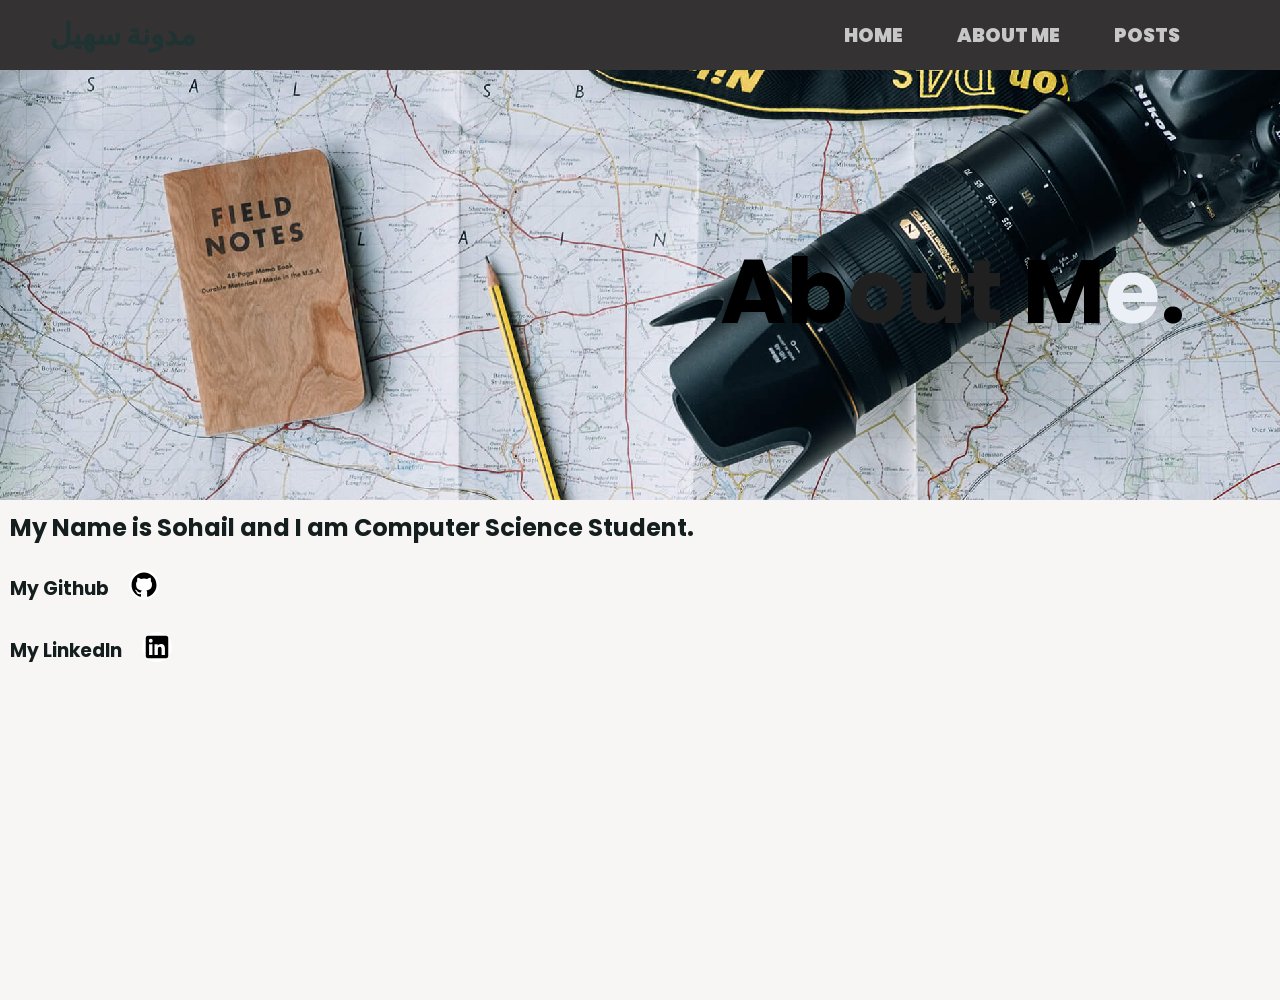
==== about.html @ fa135c8b "some minor changes in appearence" ====
<!DOCTYPE html>
<html>
  <head>
    <meta charset="utf-8">
    <meta name="viewport" content="width=device-width, initial-scale=1.0, shrink-to-fit=no">
    <title>ResearchRealm</title>
    <link rel="stylesheet" href="https://fonts.googleapis.com/css?family=Open+Sans:300italic,400italic,600italic,700italic,800italic,400,300,600,700,800&amp;display=swap">
    <link rel="stylesheet" href="https://fonts.googleapis.com/css?family=Lora:400,700,400italic,700italic&amp;display=swap">
    <link rel="stylesheet" href="assets/css_all/style.css">
    <link rel="stylesheet" href="assets/css_all/about.css">
    <link rel="stylesheet" href="assets/css_all/common.css">
    <script src="scroll.js"></script> 

    <!-- googel adsense -->
    <script async src="https://pagead2.googlesyndication.com/pagead/js/adsbygoogle.js?client=ca-pub-2440617050237223"
     crossorigin="anonymous"></script>
   
     <script async src="https://pagead2.googlesyndication.com/pagead/js/adsbygoogle.js?client=ca-pub-2440617050237223"
     crossorigin="anonymous"></script>
  </head>

  <body>
    <!-- header section starts here -------------------------------------------->
    <header>
      <div class="header-container">
        <div class="blog-name">
          <a href="index.html">
            مدونة سهيل
          </a>
        </div>
        <div class="header-nav-container">
          <a href="index.html">HOME</a>
          <a href="about.html">ABOUT ME</a>
          <a href="space.html">POSTS</a>
        </div>
      </div>
    </header>

    <!-- middle section ----------------------------------------------------- -->
    <div class="about-midde-section">
      <img src="image/about-bg.jpg" alt="">
      
    </div>
    <p class="imgtext">Ab<span style="color: rgb(33, 32, 32);">out</span> M<span style="color: rgb(234, 240, 245);">e</span><span class="dot">.</span></p>
    

    <!-- main section starts here-------------------------------------------- -->
    <main>
      <div class="about">
        <h2>My Name is Sohail and I am Computer Science Student. </h2>
        <br>
        <a href="https://github.com/Sohail700">
          <div class="social">
            <div><h3>My Github</h3></div>
            <div><img src="image/github.svg" alt=""></div>
          </div>
        </a>
        <br>
        <a href="https://www.linkedin.com/in/sohail-khan-727244234">
          <div class="social">
            <div><h3>My LinkedIn</h3></div>
            <div><img src="image/linkedin.svg" alt=""></div>
          </div>
        </a>
      </div>
    </main>
  </body>
</html>
---- assets/css_all/style.css ----
@import url('https://fonts.googleapis.com/css2?family=Poppins:wght@300;400;500;600;700;800;900&display=swap');

html {
  
}
body {
  height: 1000px;
}
/* background image ----------------------------*/
.back-image{
  display: flex;
  max-width: 100%;
  height: 400px;
  background-attachment:fixed;
  
}
.back-image img {
  width: 100%;
  height: 100%;
  object-fit: cover;
  object-position:top;
  image-rendering:pixelated;
}

/* main section start here------------------------------------------- */
.preview-container {
  margin: 10px 30px;
  cursor: pointer;
}
.preview-container .recent-post {
  max-width: 800px;
  width: 100%;
}
.preview-container .recent-post .topic {
  font-size: 30px;
  font-weight: 700;
}

.preview-container .topic {
  font-size: 30px;
  font-weight: 700;

}
.preview-container .content {
  font-size: 20px;
  font-weight: 400;
}
.preview-container .author {
  font-size: 16px;
  font-weight: 700;
}

.preview-container .recent-post a:hover {
  text-decoration: underline;
}

.main-content a{
  text-decoration: none;
} 

.preview-container .recent-post a {
  text-decoration: none;
  color: #161616;
}
.main-content h1 {
  color: rgb(75, 87, 87);
  margin-left: 28px;
}
.main-content h2 {
  color: rgb(75, 87, 87);
  margin-left: 28px;
}
.main-content p {
  color: rgb(75, 87, 87);
  margin-left: 28px;
}
.main-content hr {
  margin: 20px 0px;
  width: 800px;
  border: 1px solid rgb(170, 188, 188);
}
---- assets/css_all/about.css ----
@import url('https://fonts.googleapis.com/css2?family=Poppins:wght@300;400;500;600;700;800;900&display=swap');

/* html and body section */
html{
  overflow-x:hidden;
}

* {
  margin: 0;
  padding: 0;
  box-sizing: border-box;
}
body {
  font-family: 'Poppins', sans-serif;
  background-color: rgb(247, 246, 244);
  position: relative;
  color: rgb(21, 30, 30);
  -webkit-tap-highlight-color: transparent;
  height: 1000px;
}

/* middle section -------------------*/
.about-midde-section {
  display: flex;
  max-width: 100%;
  height: 500px;
  background-attachment:fixed;
}
.about-midde-section img{
  height: 100%;
  width: 100%;
  object-fit: cover;
  object-position:top;
  image-rendering:pixelated;
}
.imgtext  {
  top: 25vh;
  left: 80vh;
  position: absolute;
  color: black;
  font-weight: 700;
  font-size: 90px;
  
}
@media (max-width: 760px){
  .about-midde-section {
    display: flex;
    position: relative;
    max-width: 100%;
    height: 500px;
    background-attachment:fixed;
  }
  .imgtext  {
    top: 30vh;
    left: 15vh;
    color: #be2823;
    font-weight: 700;
    font-size: 70px;
    
  }
  .imgtext span{
    color: #30502d;
  }
}


/* main about section --------------*/
.about {
  margin-bottom: 500px;
  margin: 10px 10px;
  position: relative;
}
.about .social {
  display: flex;
  align-items: center;
}
.about img {
  width: 30px;
  background-color: #fff;
  border-radius: 20px;
  margin-left: 20px;
}
.about a {
  text-decoration: none;
  color: rgb(21, 30, 30);
}
.about h3:hover {
  text-decoration: underline;
}
.about-midde-section {
  width: 100%;
  margin: 0 auto;
}
.about-midde-section .back-video {
  object-fit: fill;
  width: 100vw;
  height: 50vh;
}
.about-midde-section .about-content {
  position: absolute;
  top: 50%;
  left: 50%;
  transform: translate(-50%, -50%);
  max-width: 600px;
  width: 100%;
  text-align: center;
}
.about-midde-section .about-content h1 {
  font-size: 40px;
  font-weight: 700;
}
.about-midde-section .about-content p {
  font-size: 20px;
  font-weight: 400;
  margin-top: 20px;
}
.about-midde-section .about-content .social {
  margin-top: 20px;
}
.about-midde-section .about-content .social a {
  margin: 0 10px;
}
.about-midde-section .about-content .social img {
  width: 30px;
}
.about-midde-section .about-content .social a:hover {
  text-decoration: underline;
}
---- assets/css_all/common.css ----
@import url('https://fonts.googleapis.com/css2?family=Poppins:wght@300;400;500;600;700;800;900&display=swap');

html,body{
  scroll-behavior: smooth;
  -webkit-tap-highlight-color: transparent;
}
/* header container*//*-------------------------------------------------------------------------------------------/* header container*/
.header-container {
  display: flex;
  position: fixed;
  top: 0;
  left: 0;
  right: 0;
  height: 70px;
  flex-direction: row;
  justify-content: space-between;
  padding: 10px 50px;
  align-items: center;
  background-color: #343232;
  z-index: 300;
}

/* blog name css */
.blog-name a {
  text-decoration: none;
  color: rgb(31, 51, 51);
  font-weight: 900;
  font-size: 30px;
}
.blog-name a:hover{
  color: rgb(51, 86, 86);
}

/* navigation container */
.header-nav-container a {
  text-decoration: none;
  color: #c7c7c7;
  font-weight: 900;
  font-size: 19px;
  margin: 0;
  margin-right: 50px;
}

.header-nav-container a:hover {
  color: #929191;
}
.header-nav-container a:active {
  text-decoration: underline;
}






/* footer section  *//*---------------------------------------------------------------------------------/* footer section  */
footer {
  transition: font-weight 0.8s;
}
footer a{
  background-color: #343232;
  color: rgb(247, 246, 244);
  display: flex;
  justify-content: center;
  padding: 20px 20px;
  width: 1fr;
  position: absolute;
  left: -10px;
  right: -10px;
  bottom: -500px;
  text-decoration: none;
  font-weight: 700;
}

footer a:hover {
  font-weight: 800;

}


/* responsive secttion *//*----------------------------------------------------------------------*/  /* responsive secttion */


/* index responsive section ------------------*/
html {
  scroll-behavior:smooth;
  overflow-x: hidden;
}
@media (max-width: 760px) {
  .blog-name{
    margin-top: -20px;
    background-color: #b53e3e;
    padding: 4px 4px;
    border-radius: 5px;
  }
  .header-container {
    flex-direction: column;
    position: fixed;
    top: 0;
    left: 0;
    right: 0;
    height: 150px;
    justify-content: center;
    align-items: start;
    padding: 5px 5px;
    z-index: 300;
    margin-bottom: 100px;
  }
  .space-header-container {
    flex-direction: row;
    position: fixed;
    justify-content: space-between;
    top: 0;
    left: 0;
    right: 0;
    height: 80px;
    padding: 5px 5px;
    z-index: 300;
  }
  .space-header-container .back {
    margin-right: 20px;
  } 
  .header-nav-container {
    display: flex;
    position: absolute;
    margin-left: 9px;
    bottom: 10px;
    max-width: 100%;
  }
  .header-nav-container a{
    text-decoration: none;
    display: flex;
    justify-content: space-between;
    color: #878787;
    font-weight: 900;
    font-size: 20px;
    margin: 0 10px;
    padding: 11px;
  }
  .blog-name {
    position: absolute;
    top: 40px;
    margin-left: 25px;
  }
  html {
    scroll-behavior:smooth;
    overflow-x: hidden;
  }
  .main-content {
    max-width: 450px;
    margin-left: -10px;
  }
  .preview-container{
    max-width: 600px;
  }
  .preview-container .recent-post {
    width: 100%;
  }

  .main-content hr{
    max-width: 100%;
    margin: 3px 35px;
  }
  
}

/* about responsive section ------------------ */
@media (max-width: 760px) {
  .about-midde-section .back-video {
    object-fit: fill;
    width: 100vw;
    height: 50vh;
  }
}

/* space section responsive------------------- */
@media (max-width: 760px) {
  .space-container {
    max-width: 400px;
    margin-top: 10px;
  }
  .space-container .space-post {
    font-size: 15px;
  }
  .space-middle-section {
    margin-top: 80px;
  }
  .space-middle-section .math-video {
    object-fit: fill;
    width: 100vw;
    height: 50vh;
  }
}

/* space pages section responsive ---------------- */
@media (max-width: 760px) {
  .content {
    font-size: 14px;
    
  }
  .content hr {
    max-width: 100%;
    margin: 20px 0px;
  }
  .content p {
    margin-top: 20px;
  }
  .content img {
    width: 300px;
    margin-left: -5px;
    box-shadow: 0px 5px 10px rgba(255, 255, 255, 0.111);
  }
  .content h1,
  .content h3,
  .content h2,
  .content h4,
  .content-table-wrapper {
    max-width: 500px;
    width: 100%;
    margin: 0 0 0 -20px;
    padding: 0;
  }
  .content h3,
  .content h4  {
    font-weight: 400;
  }
  .content h2 {
    font-weight: 700;
  }
  .content h1 {
    font-weight: 800;
  }
  .content-table-wrapper {
    margin: 0 0 40px -20px;
    font-weight: 700;
    padding: 10px 5px;
    padding-left: 20px;
    border-radius: 7px;
    max-width: 350px;
    line-height: 1.5;
  }
  .content-table-wrapper a {
    text-decoration: none;
    color: rgb(45, 44, 44);
  } 
  .content-table-wrapper .sub {
    padding-left: 25px;
  }
}
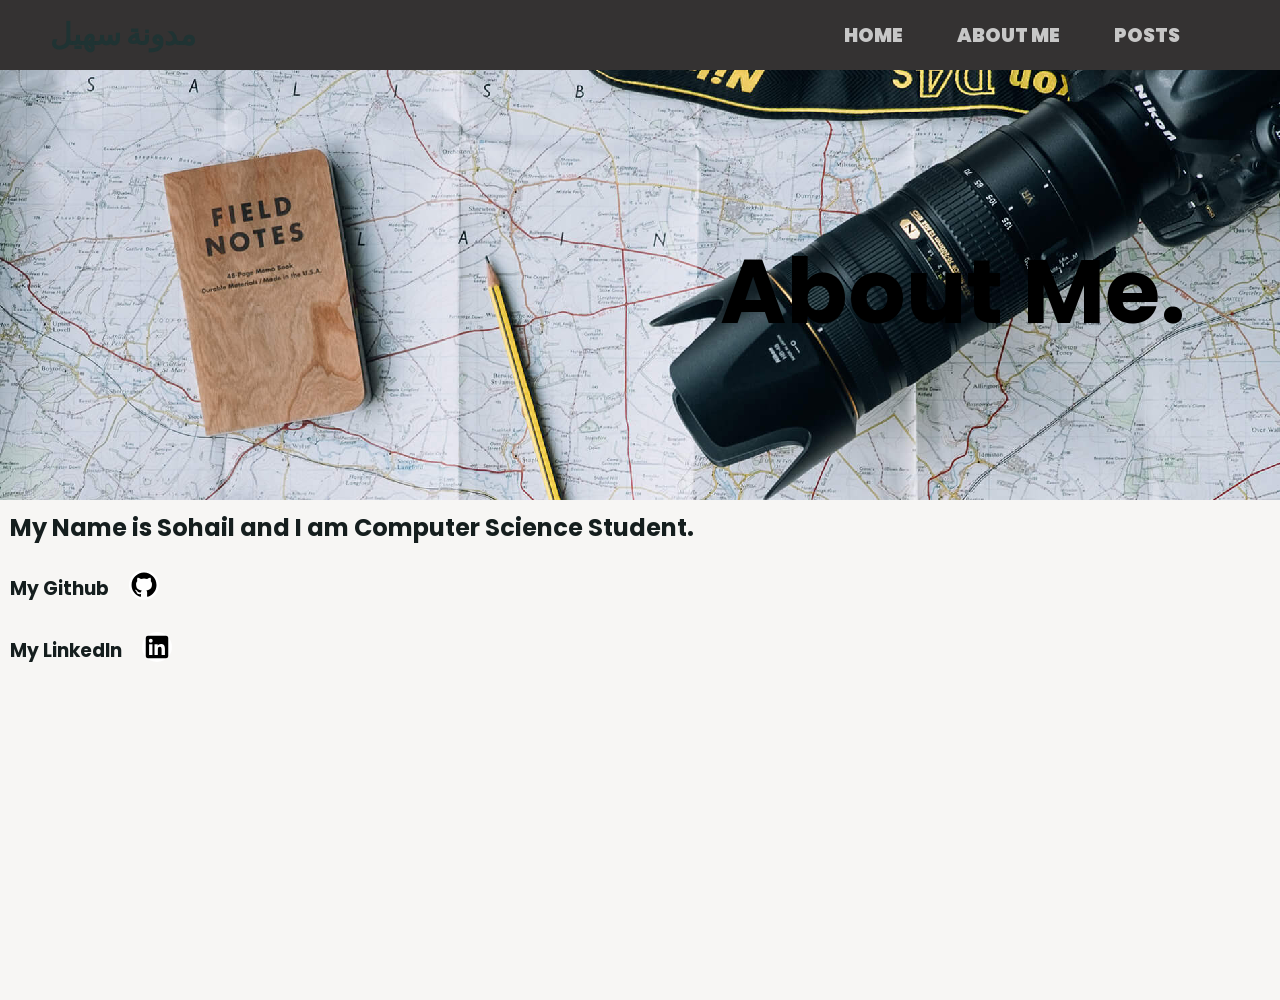
==== commit d8bd1a51: "minor change" ====
--- a/about.html
+++ b/about.html
@@ -41,8 +41,7 @@
       <img src="image/about-bg.jpg" alt="">
       
     </div>
-    <p class="imgtext">Ab<span style="color: rgb(33, 32, 32);">out</span> M<span style="color: rgb(234, 240, 245);">e</span><span class="dot">.</span></p>
-    
+    <p class="imgtext">About Me.</p>
 
     <!-- main section starts here-------------------------------------------- -->
     <main>
--- a/assets/css_all/about.css
+++ b/assets/css_all/about.css
@@ -27,7 +27,7 @@
   background-attachment:fixed;
 }
 .about-midde-section img{
-  height: 100%;
+  height: auto;
   width: 100%;
   object-fit: cover;
   object-position:top;
@@ -53,7 +53,7 @@
   .imgtext  {
     top: 30vh;
     left: 15vh;
-    color: #be2823;
+    color: #933734;
     font-weight: 700;
     font-size: 70px;
     
--- a/assets/css_all/common.css
+++ b/assets/css_all/common.css
@@ -92,6 +92,9 @@
     background-color: #b53e3e;
     padding: 4px 4px;
     border-radius: 5px;
+    position: absolute;
+    top: 40px;
+    margin-left: 25px;
   }
   .header-container {
     flex-direction: column;
@@ -99,7 +102,7 @@
     top: 0;
     left: 0;
     right: 0;
-    height: 150px;
+    height: 130px;
     justify-content: center;
     align-items: start;
     padding: 5px 5px;
@@ -133,15 +136,11 @@
     justify-content: space-between;
     color: #878787;
     font-weight: 900;
-    font-size: 20px;
+    font-size: 18px;
     margin: 0 10px;
     padding: 11px;
   }
-  .blog-name {
-    position: absolute;
-    top: 40px;
-    margin-left: 25px;
-  }
+  
   html {
     scroll-behavior:smooth;
     overflow-x: hidden;
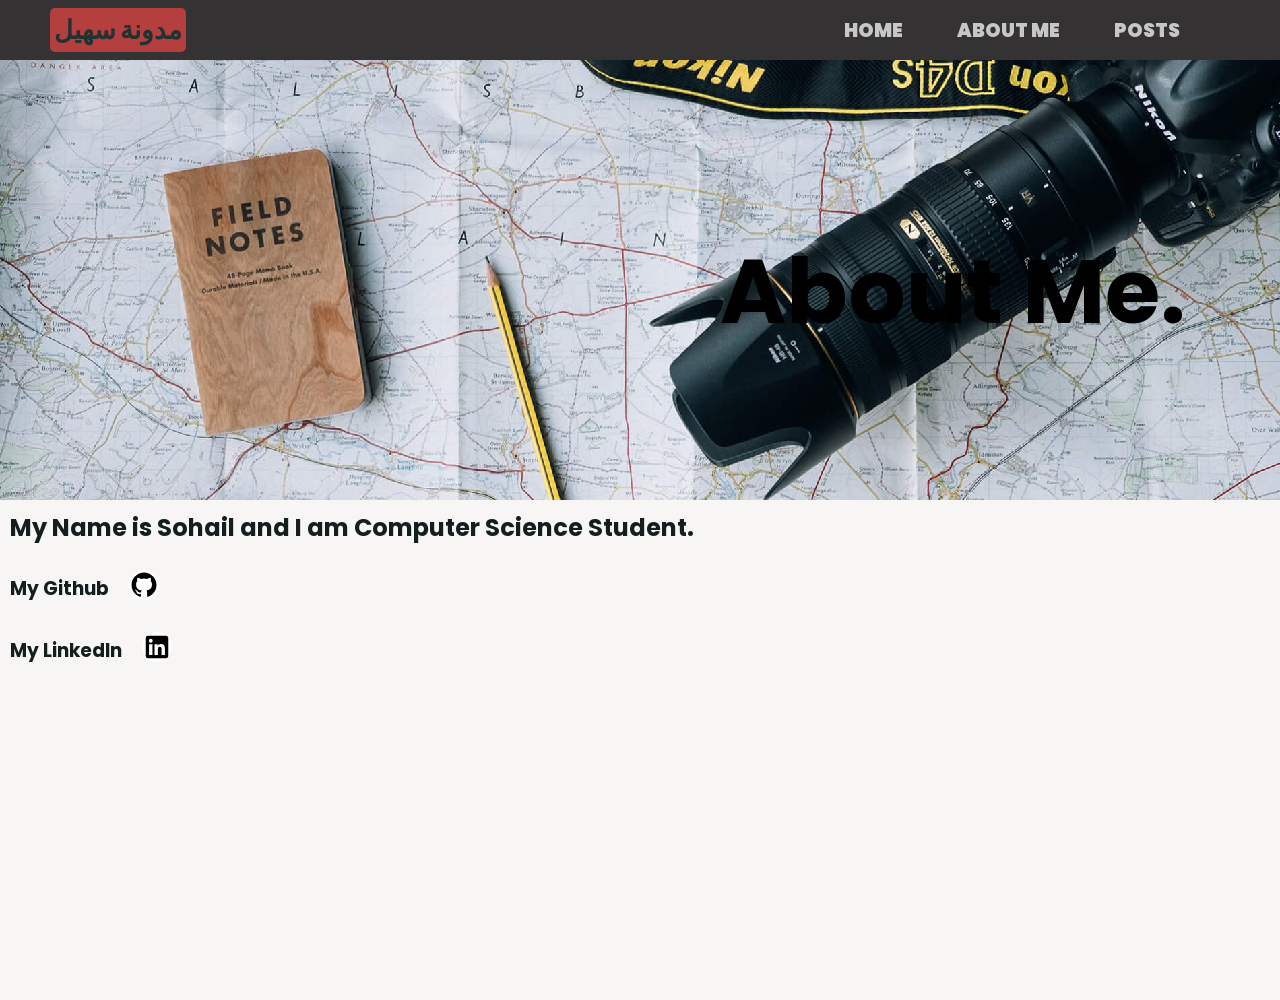
==== commit a91b130b: "major changes ///" ====
--- a/about.html
+++ b/about.html
@@ -6,7 +6,6 @@
     <title>ResearchRealm</title>
     <link rel="stylesheet" href="https://fonts.googleapis.com/css?family=Open+Sans:300italic,400italic,600italic,700italic,800italic,400,300,600,700,800&amp;display=swap">
     <link rel="stylesheet" href="https://fonts.googleapis.com/css?family=Lora:400,700,400italic,700italic&amp;display=swap">
-    <link rel="stylesheet" href="assets/css_all/style.css">
     <link rel="stylesheet" href="assets/css_all/about.css">
     <link rel="stylesheet" href="assets/css_all/common.css">
     <script src="scroll.js"></script> 
--- a/assets/css_all/about.css
+++ b/assets/css_all/about.css
@@ -56,11 +56,8 @@
     color: #933734;
     font-weight: 700;
     font-size: 70px;
-    
   }
-  .imgtext span{
-    color: #30502d;
-  }
+  
 }
 
 
--- a/assets/css_all/common.css
+++ b/assets/css_all/common.css
@@ -11,7 +11,7 @@
   top: 0;
   left: 0;
   right: 0;
-  height: 70px;
+  height: 60px;
   flex-direction: row;
   justify-content: space-between;
   padding: 10px 50px;
@@ -24,12 +24,13 @@
 .blog-name a {
   text-decoration: none;
   color: rgb(31, 51, 51);
+  background-color: #b53e3e;
+  padding: 4px 4px;
+  border-radius: 5px;
   font-weight: 900;
-  font-size: 30px;
-}
-.blog-name a:hover{
-  color: rgb(51, 86, 86);
-}
+  font-size: 26px;
+}
+
 
 /* navigation container */
 .header-nav-container a {
@@ -94,41 +95,30 @@
     border-radius: 5px;
     position: absolute;
     top: 40px;
-    margin-left: 25px;
+    margin-left: 8px;
+  }
+  .blog-name a{
+    font-size: 19px;
   }
   .header-container {
-    flex-direction: column;
+    flex-direction: row;
     position: fixed;
     top: 0;
     left: 0;
     right: 0;
-    height: 130px;
-    justify-content: center;
+    height: 70px;
     align-items: start;
     padding: 5px 5px;
     z-index: 300;
-    margin-bottom: 100px;
-  }
-  .space-header-container {
-    flex-direction: row;
-    position: fixed;
-    justify-content: space-between;
-    top: 0;
-    left: 0;
-    right: 0;
-    height: 80px;
-    padding: 5px 5px;
-    z-index: 300;
-  }
+  }
+
   .space-header-container .back {
     margin-right: 20px;
   } 
   .header-nav-container {
     display: flex;
-    position: absolute;
-    margin-left: 9px;
-    bottom: 10px;
-    max-width: 100%;
+    margin-left: auto;
+    max-width: auto;
   }
   .header-nav-container a{
     text-decoration: none;
@@ -136,8 +126,8 @@
     justify-content: space-between;
     color: #878787;
     font-weight: 900;
-    font-size: 18px;
-    margin: 0 10px;
+    font-size: 20px;
+    margin: 0 4px;
     padding: 11px;
   }
   
@@ -182,7 +172,7 @@
     font-size: 15px;
   }
   .space-middle-section {
-    margin-top: 80px;
+    margin-top: 60px;
   }
   .space-middle-section .math-video {
     object-fit: fill;
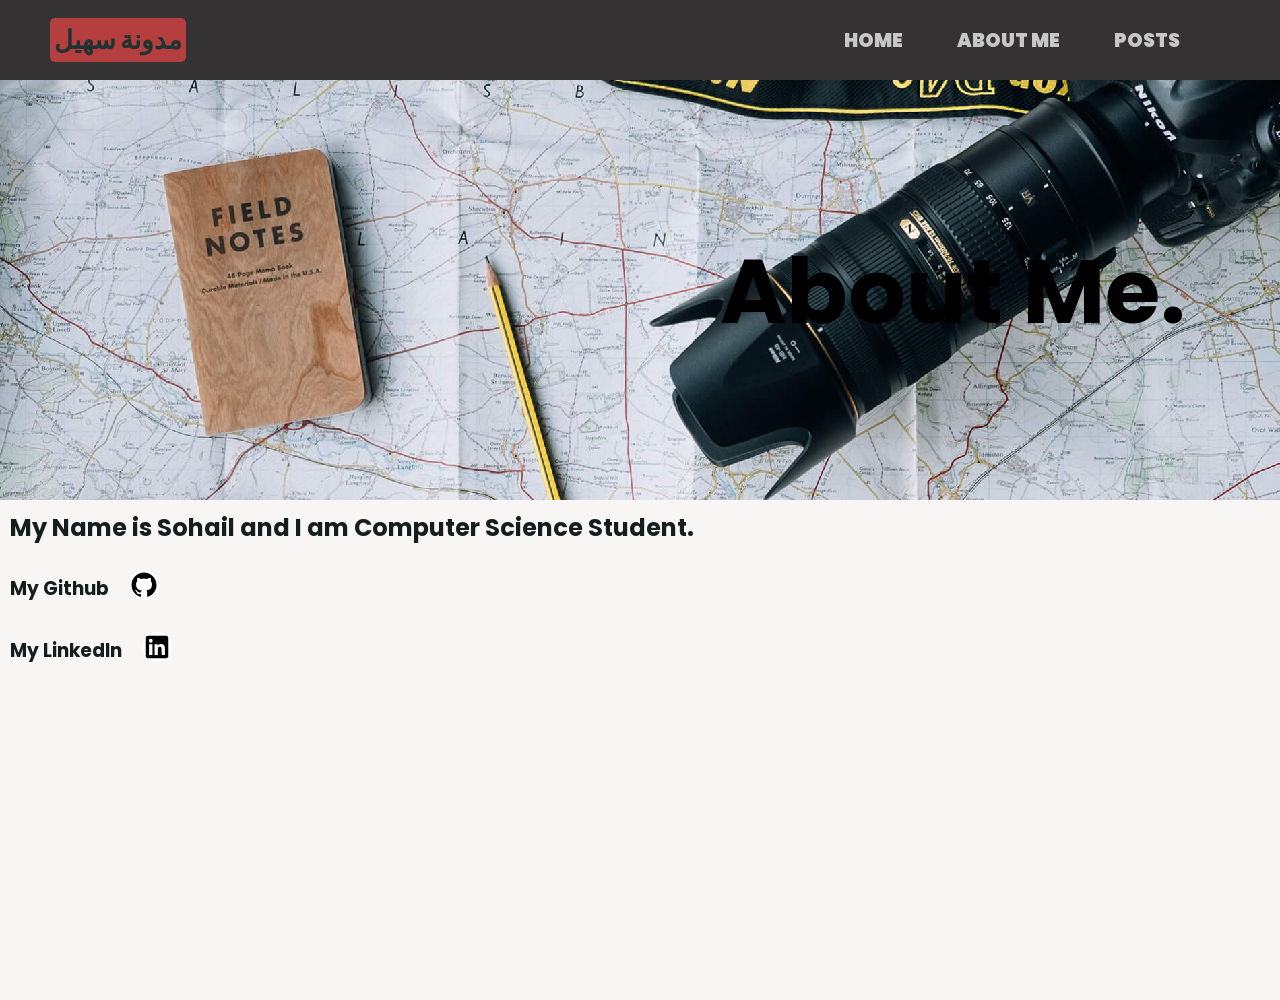
==== commit b815c380: "update some minor css_all" ====
--- a/about.html
+++ b/about.html
@@ -38,9 +38,9 @@
     <!-- middle section ----------------------------------------------------- -->
     <div class="about-midde-section">
       <img src="image/about-bg.jpg" alt="">
-      
+      <p class="imgtext">About Me.</p>
     </div>
-    <p class="imgtext">About Me.</p>
+    
 
     <!-- main section starts here-------------------------------------------- -->
     <main>
--- a/assets/css_all/about.css
+++ b/assets/css_all/about.css
@@ -45,17 +45,25 @@
 @media (max-width: 760px){
   .about-midde-section {
     display: flex;
-    position: relative;
+    position: absolute;
     max-width: 100%;
-    height: 500px;
+    height: 250px;
     background-attachment:fixed;
   }
   .imgtext  {
-    top: 30vh;
-    left: 15vh;
+    display: flex;
+    position: absolute;
+    top: 15vh;
+    left: 11vh;
     color: #933734;
     font-weight: 700;
-    font-size: 70px;
+    font-size: 48px;
+  }
+  .about{
+    margin-bottom: 500px;
+  margin: 10px 10px;
+  position: relative;
+  top: 40vh;
   }
   
 }
--- a/assets/css_all/common.css
+++ b/assets/css_all/common.css
@@ -11,7 +11,7 @@
   top: 0;
   left: 0;
   right: 0;
-  height: 60px;
+  height: 80px;
   flex-direction: row;
   justify-content: space-between;
   padding: 10px 50px;
@@ -94,10 +94,10 @@
     padding: 4px 4px;
     border-radius: 5px;
     position: absolute;
-    top: 40px;
-    margin-left: 8px;
-  }
-  .blog-name a{
+    top: 33px;
+    margin-left: 10px;
+  }
+  .blog-name a {
     font-size: 19px;
   }
   .header-container {
@@ -106,7 +106,7 @@
     top: 0;
     left: 0;
     right: 0;
-    height: 70px;
+    height: 76px;
     align-items: start;
     padding: 5px 5px;
     z-index: 300;
@@ -125,10 +125,10 @@
     display: flex;
     justify-content: space-between;
     color: #878787;
-    font-weight: 900;
-    font-size: 20px;
-    margin: 0 4px;
-    padding: 11px;
+    font-weight: 800;
+    font-size: 18px;
+    margin: 0 3px;
+    padding: 10px 4px;
   }
   
   html {
@@ -149,6 +149,9 @@
   .main-content hr{
     max-width: 100%;
     margin: 3px 35px;
+  }
+  .back-image {
+    max-height: 250px;
   }
   
 }
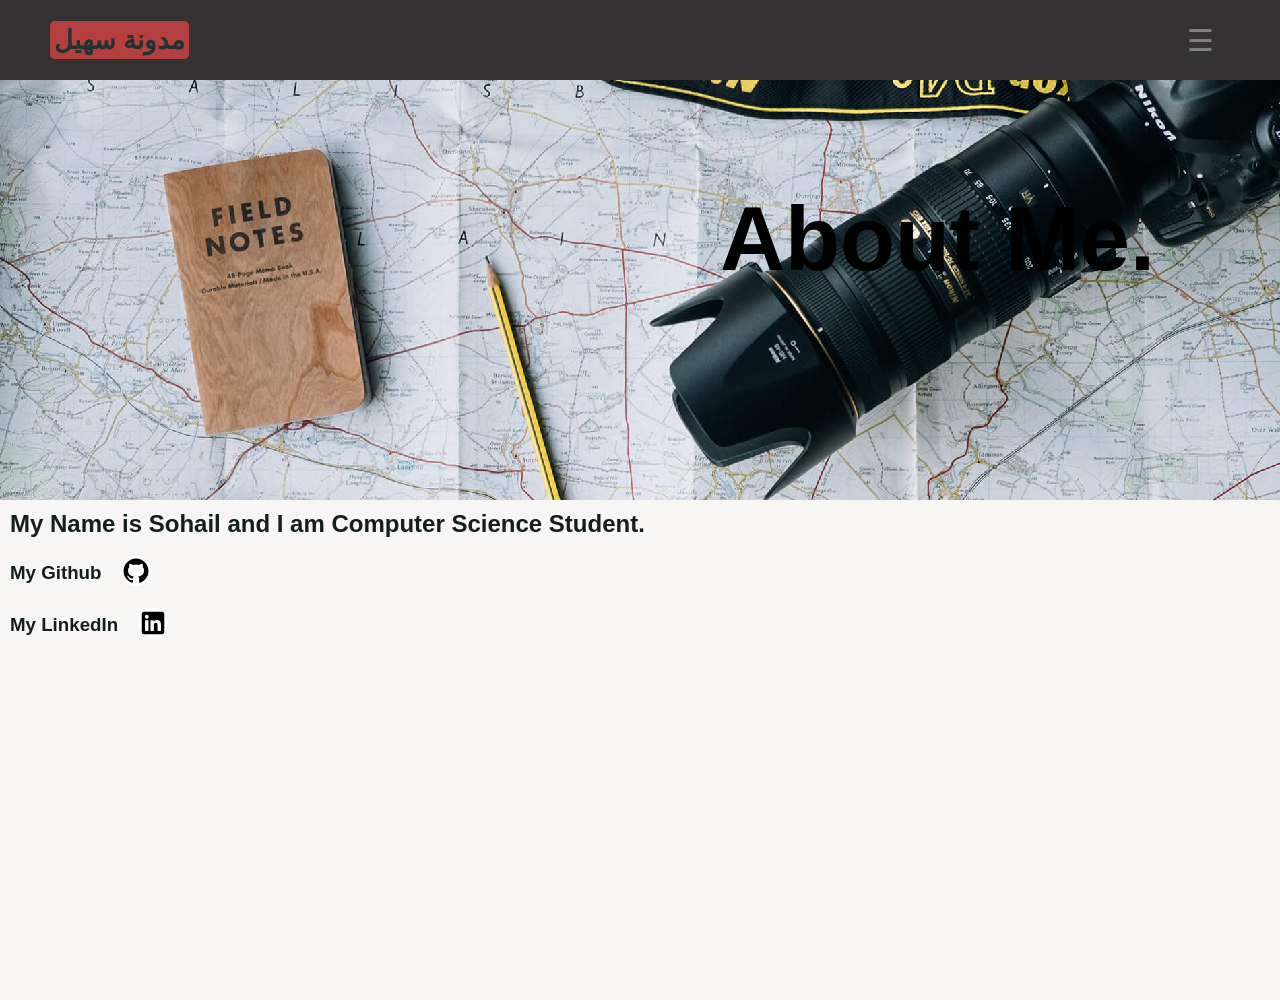
==== commit 7819407a: "nav bar added" ====
--- a/about.html
+++ b/about.html
@@ -8,6 +8,7 @@
     <link rel="stylesheet" href="https://fonts.googleapis.com/css?family=Lora:400,700,400italic,700italic&amp;display=swap">
     <link rel="stylesheet" href="assets/css_all/about.css">
     <link rel="stylesheet" href="assets/css_all/common.css">
+    <link rel="stylesheet" href="assets/css_all/style.css">
     <script src="scroll.js"></script> 
 
     <!-- googel adsense -->
@@ -28,9 +29,16 @@
           </a>
         </div>
         <div class="header-nav-container">
-          <a href="index.html">HOME</a>
-          <a href="about.html">ABOUT ME</a>
-          <a href="space.html">POSTS</a>
+          <div id="mySidenav" class="sidenav">
+            <a href="javascript:void(0)" class="closebtn" onclick="closeNav()">×</a>
+            <a href="index.html">Home</a>
+            <a href="about.html">About</a>
+            <a href="space.html">Post</a>
+          </div>
+          
+          <div id="main">
+            <span style="font-size:30px;cursor:pointer;color: #818181;" onclick="openNav()">☰</span>
+          </div>
         </div>
       </div>
     </header>
--- a/assets/css_all/common.css
+++ b/assets/css_all/common.css
@@ -88,6 +88,8 @@
   overflow-x: hidden;
 }
 @media (max-width: 760px) {
+  
+  
   .blog-name{
     margin-top: -20px;
     background-color: #b53e3e;
@@ -202,40 +204,5 @@
     margin-left: -5px;
     box-shadow: 0px 5px 10px rgba(255, 255, 255, 0.111);
   }
-  .content h1,
-  .content h3,
-  .content h2,
-  .content h4,
-  .content-table-wrapper {
-    max-width: 500px;
-    width: 100%;
-    margin: 0 0 0 -20px;
-    padding: 0;
-  }
-  .content h3,
-  .content h4  {
-    font-weight: 400;
-  }
-  .content h2 {
-    font-weight: 700;
-  }
-  .content h1 {
-    font-weight: 800;
-  }
-  .content-table-wrapper {
-    margin: 0 0 40px -20px;
-    font-weight: 700;
-    padding: 10px 5px;
-    padding-left: 20px;
-    border-radius: 7px;
-    max-width: 350px;
-    line-height: 1.5;
-  }
-  .content-table-wrapper a {
-    text-decoration: none;
-    color: rgb(45, 44, 44);
-  } 
-  .content-table-wrapper .sub {
-    padding-left: 25px;
-  }
-}
+  
+}
--- a/assets/css_all/style.css
+++ b/assets/css_all/style.css
@@ -0,0 +1,137 @@
+@import url('https://fonts.googleapis.com/css2?family=Poppins:wght@300;400;500;600;700;800;900&display=swap');
+
+body {
+  margin: 0;
+  font-family: Arial, sans-serif;
+}
+
+.sidenav {
+  height: 100%;
+  width: 0;
+  position: fixed;
+  z-index: 1;
+  top: 0;
+  right: 0;
+  background-color: #262323;
+  overflow-x: hidden;
+  transition: 0.5s;
+  padding-top: 60px;
+}
+
+.sidenav a {
+  padding: 8px 8px 8px 32px;
+  text-decoration: none;
+  font-size: 25px;
+  color: #808080;
+  display: block;
+  transition: 0.3s;
+}
+
+.sidenav a:hover {
+  color: #f1f1f1;
+}
+
+.sidenav .closebtn {
+  position: absolute;
+  top: 0;
+  right: 25px;
+  font-size: 36px;
+  margin-left: 50px;
+}
+
+#main {
+  transition: margin-left .5s;
+  padding: 16px;
+}
+
+
+
+
+* {
+  margin: 0;
+  padding: 0;
+  box-sizing: border-box;
+}
+
+p{
+  line-height:28px;
+}
+body {
+  height: 1000px;
+  margin: 0px 0px;
+}
+/* background image ----------------------------*/
+.back-image{
+  display: flex;
+  max-width: 100%;
+  height: 400px;
+  background-attachment:fixed;
+}
+.back-image img {
+  width: 100%;
+  height: 100%;
+  object-fit: cover;
+  object-position:top;
+  image-rendering:pixelated;
+}
+
+/* main section start here------------------------------------------- */
+.preview-container {
+  margin: 10px 30px;
+  cursor: pointer;
+  
+  content: '\eddd';
+  padding: 7px 7px;
+  border-radius: 7px;
+}
+.preview-container .recent-post {
+  max-width: 800px;
+  width: 100%;
+}
+.preview-container .recent-post .topic {
+  font-size: 24px;
+  font-weight: 500;
+}
+
+.preview-container .content {
+  font-size: 16px;
+  font-weight: 300;
+  line-height: 18px;
+}
+.preview-container .author {
+  font-size: 15px;
+  font-weight: 600;
+}
+
+.preview-container .recent-post a:hover {
+  text-decoration: underline;
+}
+
+.main-content a{
+  text-decoration: none;
+} 
+
+.preview-container .recent-post a {
+  text-decoration: none;
+  color: #161616;
+}
+.main-content h1 {
+  color: rgb(75, 87, 87);
+  margin-left: 28px;
+}
+.main-content h2 {
+  color: rgb(75, 87, 87);
+  margin-left: 28px;
+}
+.main-content p {
+  color: rgb(75, 87, 87);
+  margin-left: 28px;
+}
+.main-content hr {
+  margin: 20px 0px;
+  width: 800px;
+  border: 1px solid rgb(170, 188, 188);
+}
+.main-content {
+  margin-top: -40px;
+}
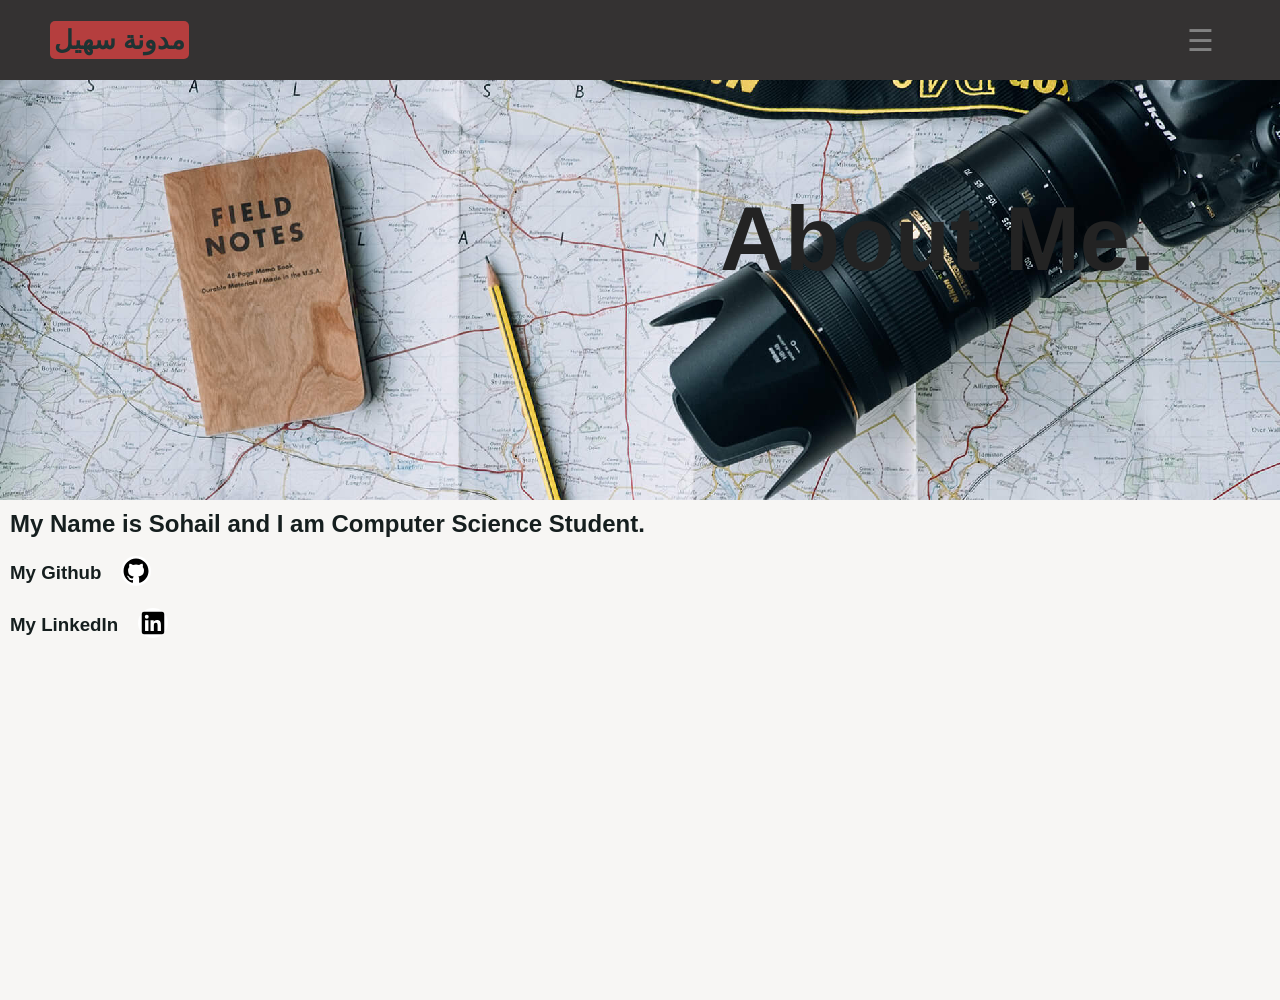
==== commit bf63e6d4: "Changes to be committed: 	modified:   about.html 	modified:   index.html 	modified:   space.html" ====
--- a/about.html
+++ b/about.html
@@ -34,6 +34,7 @@
             <a href="index.html">Home</a>
             <a href="about.html">About</a>
             <a href="space.html">Post</a>
+            <a href="https://sohail700.github.io/weathers/">Weather</a>
           </div>
           
           <div id="main">
--- a/assets/css_all/about.css
+++ b/assets/css_all/about.css
@@ -37,12 +37,12 @@
   top: 25vh;
   left: 80vh;
   position: absolute;
-  color: black;
+  color: rgb(35, 35, 35);
   font-weight: 700;
   font-size: 90px;
   
 }
-@media (max-width: 760px){
+@media (max-width: 900px){
   .about-midde-section {
     display: flex;
     position: absolute;
@@ -54,16 +54,31 @@
     display: flex;
     position: absolute;
     top: 15vh;
-    left: 11vh;
+    left: 20vh;
     color: #933734;
     font-weight: 700;
     font-size: 48px;
+    line-height: 50px;
   }
   .about{
     margin-bottom: 500px;
   margin: 10px 10px;
   position: relative;
   top: 40vh;
+  }
+
+  @media (min-width: 850px) {
+    .imgtext  {
+      display: flex;
+      position: absolute;
+      top: 20vh;
+      left: 45vh;
+      color: #933734;
+      font-weight: 700;
+      font-size: 48px;
+      line-height: 50px;
+    }
+    
   }
   
 }
@@ -78,6 +93,7 @@
 .about .social {
   display: flex;
   align-items: center;
+  
 }
 .about img {
   width: 30px;
--- a/assets/css_all/common.css
+++ b/assets/css_all/common.css
@@ -29,6 +29,13 @@
   border-radius: 5px;
   font-weight: 900;
   font-size: 26px;
+  transition: background-color 0.7s;
+}
+
+.blog-name a:hover {
+  color:#b53e3e ;
+  background-color: rgb(247, 246, 244);
+  transition: background-color 0.7s;
 }
 
 
@@ -37,7 +44,6 @@
   text-decoration: none;
   color: #c7c7c7;
   font-weight: 900;
-  font-size: 19px;
   margin: 0;
   margin-right: 50px;
 }
@@ -88,11 +94,9 @@
   overflow-x: hidden;
 }
 @media (max-width: 760px) {
-  
-  
+
   .blog-name{
     margin-top: -20px;
-    background-color: #b53e3e;
     padding: 4px 4px;
     border-radius: 5px;
     position: absolute;
@@ -100,7 +104,7 @@
     margin-left: 10px;
   }
   .blog-name a {
-    font-size: 19px;
+    font-size: 20px;
   }
   .header-container {
     flex-direction: row;
@@ -114,6 +118,42 @@
     z-index: 300;
   }
 
+  /* sidebar section */
+  .sidenav {
+    height: 100%;
+    width: 0;
+    position: fixed;
+    z-index: 1;
+    top: 0;
+    right: 0;
+    background-color: #262323;
+    overflow-x: hidden;
+    transition: 0.7s;
+    padding-top: 60px;
+  }
+  
+  .sidenav a {
+    padding: 8px 8px 8px 32px;
+    text-decoration: none;
+    font-size: 30px;
+    color: #808080;
+    display: block;
+    transition: 0.7s;
+  }
+  
+  .sidenav a:hover {
+    color: rgb(77, 98, 98);
+  }
+  
+  .sidenav .closebtn {
+    position: absolute;
+    top: 0;
+    right: 25px;
+    font-size: 36px;
+    margin-left: 30px;
+    color: #b53e3e;
+  }
+  
   .space-header-container .back {
     margin-right: 20px;
   } 
@@ -123,14 +163,13 @@
     max-width: auto;
   }
   .header-nav-container a{
-    text-decoration: none;
     display: flex;
     justify-content: space-between;
     color: #878787;
     font-weight: 800;
-    font-size: 18px;
-    margin: 0 3px;
-    padding: 10px 4px;
+    font-size: 28px;
+    margin: 3px;
+    padding: 10px 20px;
   }
   
   html {
--- a/assets/css_all/style.css
+++ b/assets/css_all/style.css
@@ -1,10 +1,10 @@
 @import url('https://fonts.googleapis.com/css2?family=Poppins:wght@300;400;500;600;700;800;900&display=swap');
 
 body {
-  margin: 0;
   font-family: Arial, sans-serif;
 }
 
+/* sidebar section */
 .sidenav {
   height: 100%;
   width: 0;
@@ -14,21 +14,21 @@
   right: 0;
   background-color: #262323;
   overflow-x: hidden;
-  transition: 0.5s;
+  transition: 0.7s;
   padding-top: 60px;
 }
 
 .sidenav a {
   padding: 8px 8px 8px 32px;
   text-decoration: none;
-  font-size: 25px;
+  font-size: 30px;
   color: #808080;
   display: block;
-  transition: 0.3s;
+  transition: 0.7s;
 }
 
 .sidenav a:hover {
-  color: #f1f1f1;
+  color: rgb(77, 98, 98);
 }
 
 .sidenav .closebtn {
@@ -37,10 +37,11 @@
   right: 25px;
   font-size: 36px;
   margin-left: 50px;
+  color: #b53e3e;
 }
 
 #main {
-  transition: margin-left .5s;
+  transition: margin-left .7s;
   padding: 16px;
 }
 
@@ -49,7 +50,6 @@
 
 * {
   margin: 0;
-  padding: 0;
   box-sizing: border-box;
 }
 
@@ -128,7 +128,7 @@
   margin-left: 28px;
 }
 .main-content hr {
-  margin: 20px 0px;
+  margin: 20px 10px;
   width: 800px;
   border: 1px solid rgb(170, 188, 188);
 }
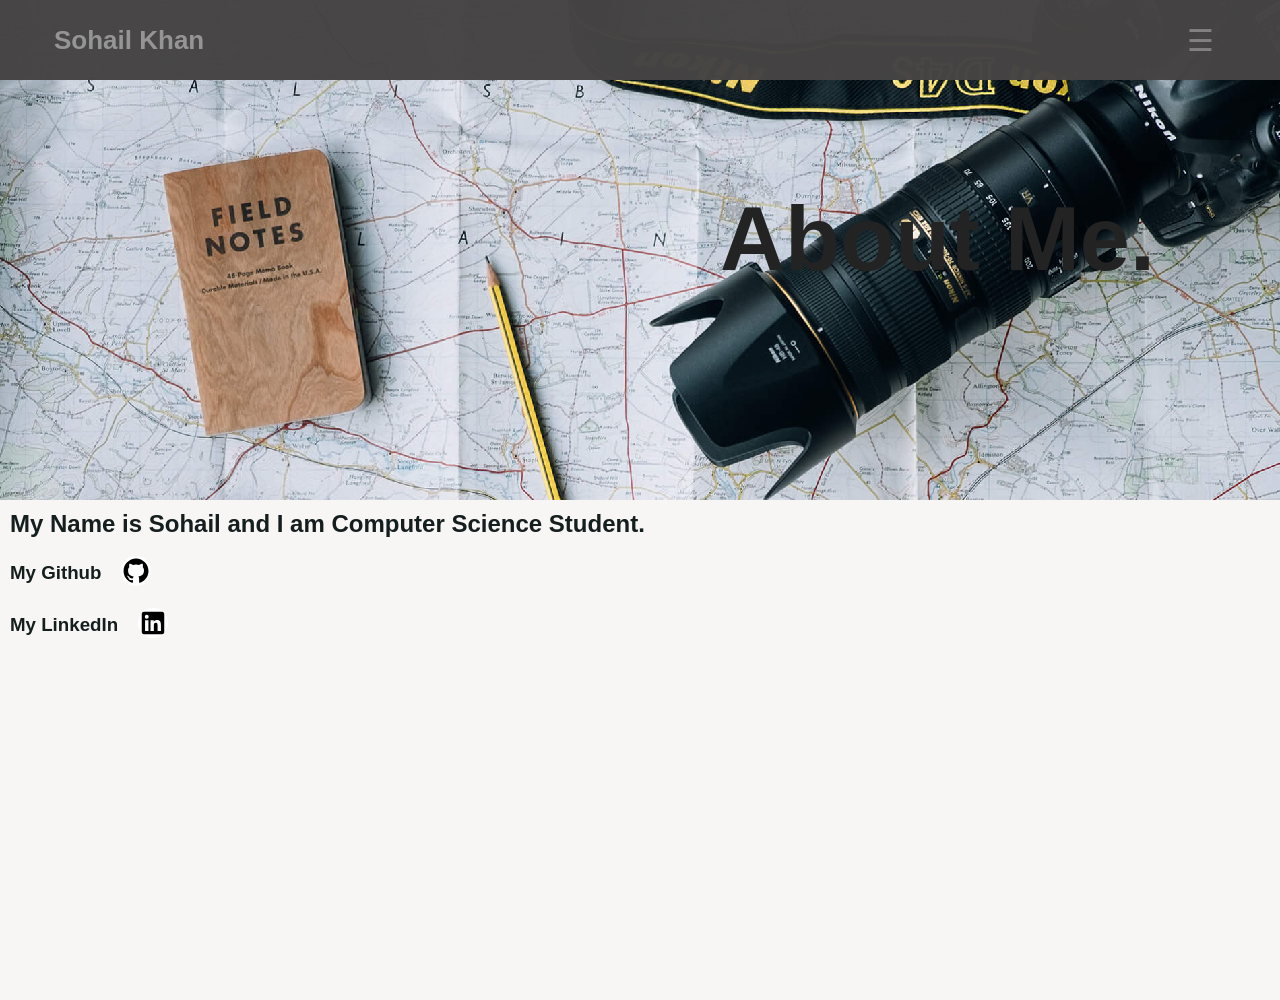
==== commit f2a09039: "Changes to be committed: 	modified:   about.html 	modified:   assets/css_all/common.css 	modified:  " ====
--- a/about.html
+++ b/about.html
@@ -25,7 +25,7 @@
       <div class="header-container">
         <div class="blog-name">
           <a href="index.html">
-            مدونة سهيل
+            Sohail Khan
           </a>
         </div>
         <div class="header-nav-container">
--- a/assets/css_all/common.css
+++ b/assets/css_all/common.css
@@ -16,26 +16,23 @@
   justify-content: space-between;
   padding: 10px 50px;
   align-items: center;
-  background-color: #343232;
+  background-color: #464444fa;
   z-index: 300;
 }
 
 /* blog name css */
 .blog-name a {
   text-decoration: none;
-  color: rgb(31, 51, 51);
-  background-color: #b53e3e;
+  color: rgb(149, 149, 149);
   padding: 4px 4px;
   border-radius: 5px;
   font-weight: 900;
   font-size: 26px;
-  transition: background-color 0.7s;
-}
+  transition: all  0.7s;}
 
 .blog-name a:hover {
-  color:#b53e3e ;
-  background-color: rgb(247, 246, 244);
-  transition: background-color 0.7s;
+  color:rgb(158, 158, 158) ;
+  transition: all  0.7s;
 }
 
 
@@ -65,8 +62,8 @@
   transition: font-weight 0.8s;
 }
 footer a{
-  background-color: #343232;
-  color: rgb(247, 246, 244);
+  background-color: rgb(97, 97, 97);
+  color: rgb(235, 235, 235);
   display: flex;
   justify-content: center;
   padding: 20px 20px;
--- a/assets/css_all/style.css
+++ b/assets/css_all/style.css
@@ -14,34 +14,35 @@
   right: 0;
   background-color: #262323;
   overflow-x: hidden;
-  transition: 0.7s;
+  transition: 0.5s;
   padding-top: 60px;
 }
 
 .sidenav a {
   padding: 8px 8px 8px 32px;
   text-decoration: none;
-  font-size: 30px;
+  font-size: 27px;
   color: #808080;
   display: block;
-  transition: 0.7s;
+  transition: 0.2s;
 }
 
 .sidenav a:hover {
   color: rgb(77, 98, 98);
+  font-size: 30px;
 }
 
 .sidenav .closebtn {
   position: absolute;
   top: 0;
   right: 25px;
-  font-size: 36px;
+  font-size: 35px;
   margin-left: 50px;
   color: #b53e3e;
+  transition: all 0.3s ease-out;
 }
-
 #main {
-  transition: margin-left .7s;
+  transition: margin-left .5s;
   padding: 16px;
 }
 
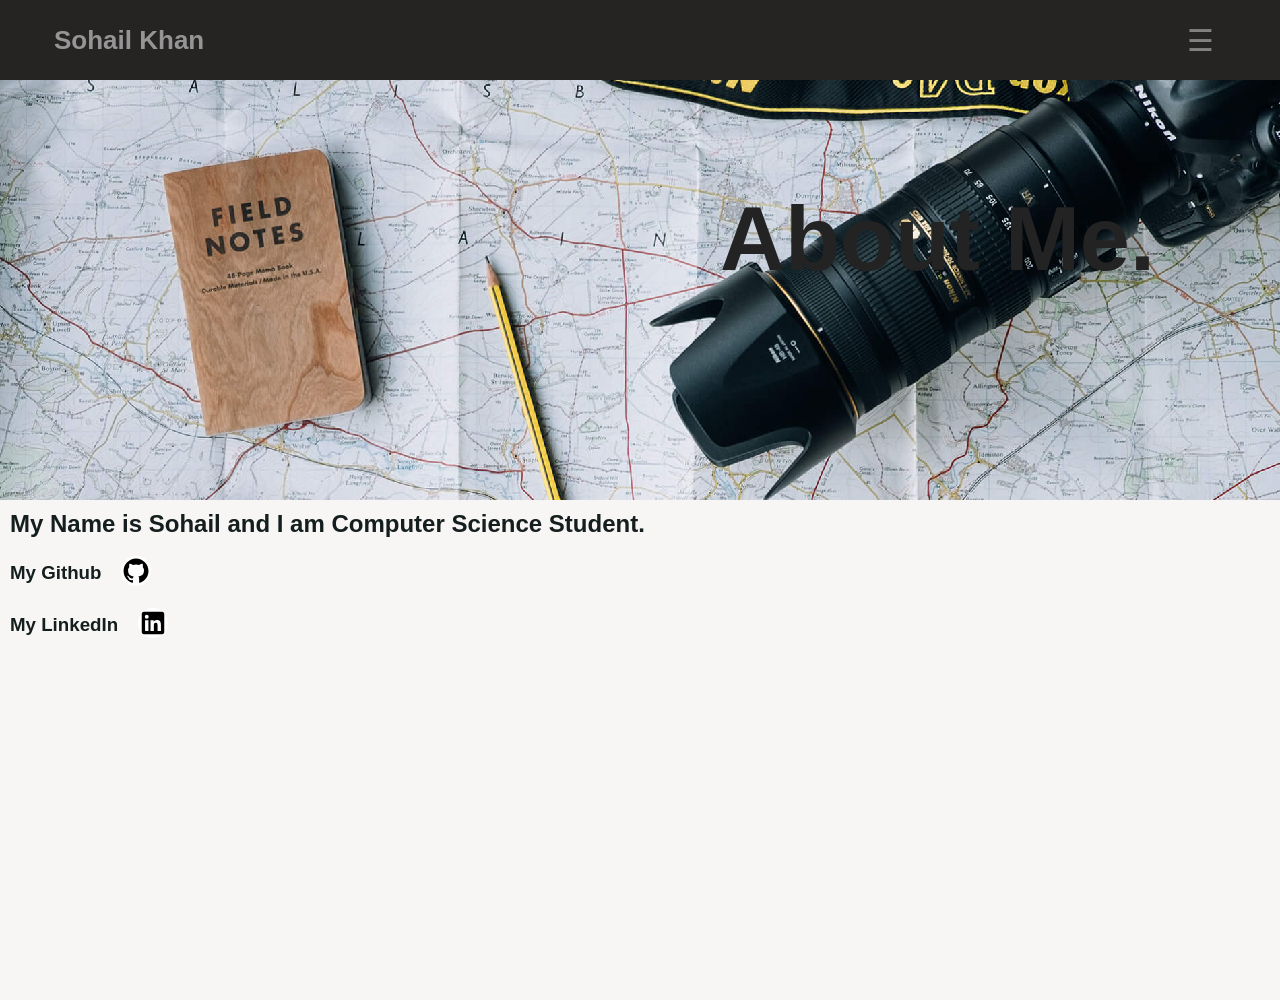
==== commit 70ac3819: "Changes to be committed: 	modified:   about.html 	modified:   assets/css_all/common.css 	modified:  " ====
--- a/about.html
+++ b/about.html
@@ -20,7 +20,7 @@
   </head>
 
   <body>
-    <!-- header section starts here -------------------------------------------->
+    <!-- header section starts here --------------------------------------------------->
     <header>
       <div class="header-container">
         <div class="blog-name">
@@ -28,20 +28,18 @@
             Sohail Khan
           </a>
         </div>
-        <div class="header-nav-container">
-          <div id="mySidenav" class="sidenav">
-            <a href="javascript:void(0)" class="closebtn" onclick="closeNav()">×</a>
-            <a href="index.html">Home</a>
-            <a href="about.html">About</a>
-            <a href="space.html">Post</a>
-            <a href="https://sohail700.github.io/weathers/">Weather</a>
-          </div>
-          
-          <div id="main">
-            <span style="font-size:30px;cursor:pointer;color: #818181;" onclick="openNav()">☰</span>
-          </div>
+        <div id="main">
+          <span style="font-size:30px;cursor:pointer;color: #818181;" onclick="openNav()">☰</span>
         </div>
       </div>
+      <div class="header-nav-container">
+        <div id="mySidenav" class="sidenav">
+          <a href="index.html">Home</a>
+          <a href="about.html">About</a>
+          <a href="space.html">Post</a>
+          <a href="https://sohail700.github.io/weathers/">Weather</a>
+        </div>
+      </div>  
     </header>
 
     <!-- middle section ----------------------------------------------------- -->
--- a/assets/css_all/common.css
+++ b/assets/css_all/common.css
@@ -16,7 +16,7 @@
   justify-content: space-between;
   padding: 10px 50px;
   align-items: center;
-  background-color: #464444fa;
+  background-color:  #262323;
   z-index: 300;
 }
 
@@ -37,25 +37,6 @@
 
 
 /* navigation container */
-.header-nav-container a {
-  text-decoration: none;
-  color: #c7c7c7;
-  font-weight: 900;
-  margin: 0;
-  margin-right: 50px;
-}
-
-.header-nav-container a:hover {
-  color: #929191;
-}
-.header-nav-container a:active {
-  text-decoration: underline;
-}
-
-
-
-
-
 
 /* footer section  *//*---------------------------------------------------------------------------------/* footer section  */
 footer {
@@ -92,64 +73,101 @@
 }
 @media (max-width: 760px) {
 
-  .blog-name{
-    margin-top: -20px;
-    padding: 4px 4px;
-    border-radius: 5px;
-    position: absolute;
-    top: 33px;
-    margin-left: 10px;
-  }
-  .blog-name a {
-    font-size: 20px;
-  }
-  .header-container {
-    flex-direction: row;
-    position: fixed;
-    top: 0;
-    left: 0;
-    right: 0;
-    height: 76px;
-    align-items: start;
-    padding: 5px 5px;
-    z-index: 300;
-  }
+  /* header container*//*-------------------------------------------------------------------------------------------/* header container*/
+.header-container {
+  display: flex;
+  position: fixed;
+  top: 0;
+  left: 0;
+  right: 0;
+  height: 80px;
+  flex-direction: row;
+  justify-content: space-between;
+  padding: 10px 20px;
+  align-items: center;
+  background-color:  #262323;
+  z-index: 300;
+}
+
+/* blog name css */
+.blog-name a {
+  text-decoration: none;
+  color: rgb(149, 149, 149);
+  padding: 4px 4px;
+  border-radius: 5px;
+  font-weight: 900;
+  font-size: 20px;
+  transition: all  0.7s;}
+
+.blog-name a:hover {
+  color:rgb(158, 158, 158) ;
+  transition: all  0.7s;
+}
+
+
+/* navigation container */
+.header-nav-container a {
+  text-decoration: none;
+  color: #c7c7c7;
+  font-weight: 900;
+  margin: 0;
+  margin-right: 50px;
+}
+
+.header-nav-container a:hover {
+  color: #929191;
+}
+.header-nav-container a:active {
+  text-decoration: underline;
+}
 
   /* sidebar section */
-  .sidenav {
-    height: 100%;
-    width: 0;
-    position: fixed;
-    z-index: 1;
-    top: 0;
-    right: 0;
-    background-color: #262323;
-    overflow-x: hidden;
-    transition: 0.7s;
-    padding-top: 60px;
-  }
-  
-  .sidenav a {
-    padding: 8px 8px 8px 32px;
-    text-decoration: none;
-    font-size: 30px;
-    color: #808080;
-    display: block;
-    transition: 0.7s;
-  }
-  
-  .sidenav a:hover {
-    color: rgb(77, 98, 98);
-  }
-  
-  .sidenav .closebtn {
-    position: absolute;
-    top: 0;
-    right: 25px;
-    font-size: 36px;
-    margin-left: 30px;
-    color: #b53e3e;
-  }
+  /* sidebar section */
+.sidenav {
+  height: 0;
+  width: 100%; /* Full width */
+  position: fixed;
+  z-index: 1;
+  top: 70px;;
+  left: 0; /* Align to the left */
+  background-color: #262323cc;
+  border-radius: 5px;
+  overflow-x: hidden;
+  transition:  all   0.5s;
+}
+
+.sidenav a {
+  padding: 8px 8px 8px 32px;
+  text-decoration: none;
+  font-size: 20px;
+  color: #808080;
+  display: block;
+  transition: 0.2s;
+}
+
+.sidenav a:hover {
+  color: rgb(77, 98, 98);
+  font-size: 30px;
+}
+
+.sidenav .closebtn {
+  position: absolute;
+  top: 0;
+  right: 25px;
+  font-size: 45px;
+  margin-left: 50px;
+  color: #b53e3e;
+  transition: all 0.3s ease-out;
+}
+.closebtn:hover {
+  font-size: 45px;
+}
+#main {
+  transition: margin-left .5s;
+  padding: 16px;
+}
+
+
   
   .space-header-container .back {
     margin-right: 20px;
--- a/assets/css_all/style.css
+++ b/assets/css_all/style.css
@@ -6,40 +6,46 @@
 
 /* sidebar section */
 .sidenav {
-  height: 100%;
-  width: 0;
+  height: 0;
+  width: 100%; /* Full width */
   position: fixed;
   z-index: 1;
-  top: 0;
-  right: 0;
-  background-color: #262323;
+  top: 70px;;
+  left: 0; /* Align to the left */
+  background-color: #262323cc;
+  border-radius: 5px;
   overflow-x: hidden;
-  transition: 0.5s;
-  padding-top: 60px;
+  transition:  all   0.5s;
 }
 
 .sidenav a {
   padding: 8px 8px 8px 32px;
   text-decoration: none;
-  font-size: 27px;
+  font-size: 30px;
+  font-weight: bold;
   color: #808080;
   display: block;
-  transition: 0.2s;
+  transition: all 0.2s;
 }
 
 .sidenav a:hover {
   color: rgb(77, 98, 98);
-  font-size: 30px;
+  font-size: 40px;
+  transition: all 0.2s;
+
 }
 
 .sidenav .closebtn {
   position: absolute;
   top: 0;
   right: 25px;
-  font-size: 35px;
+  font-size: 45px;
   margin-left: 50px;
   color: #b53e3e;
   transition: all 0.3s ease-out;
+}
+.closebtn:hover {
+  font-size: 45px;
 }
 #main {
   transition: margin-left .5s;
@@ -47,7 +53,7 @@
 }
 
 
-
+/* Responsive adjustments */
 
 * {
   margin: 0;
